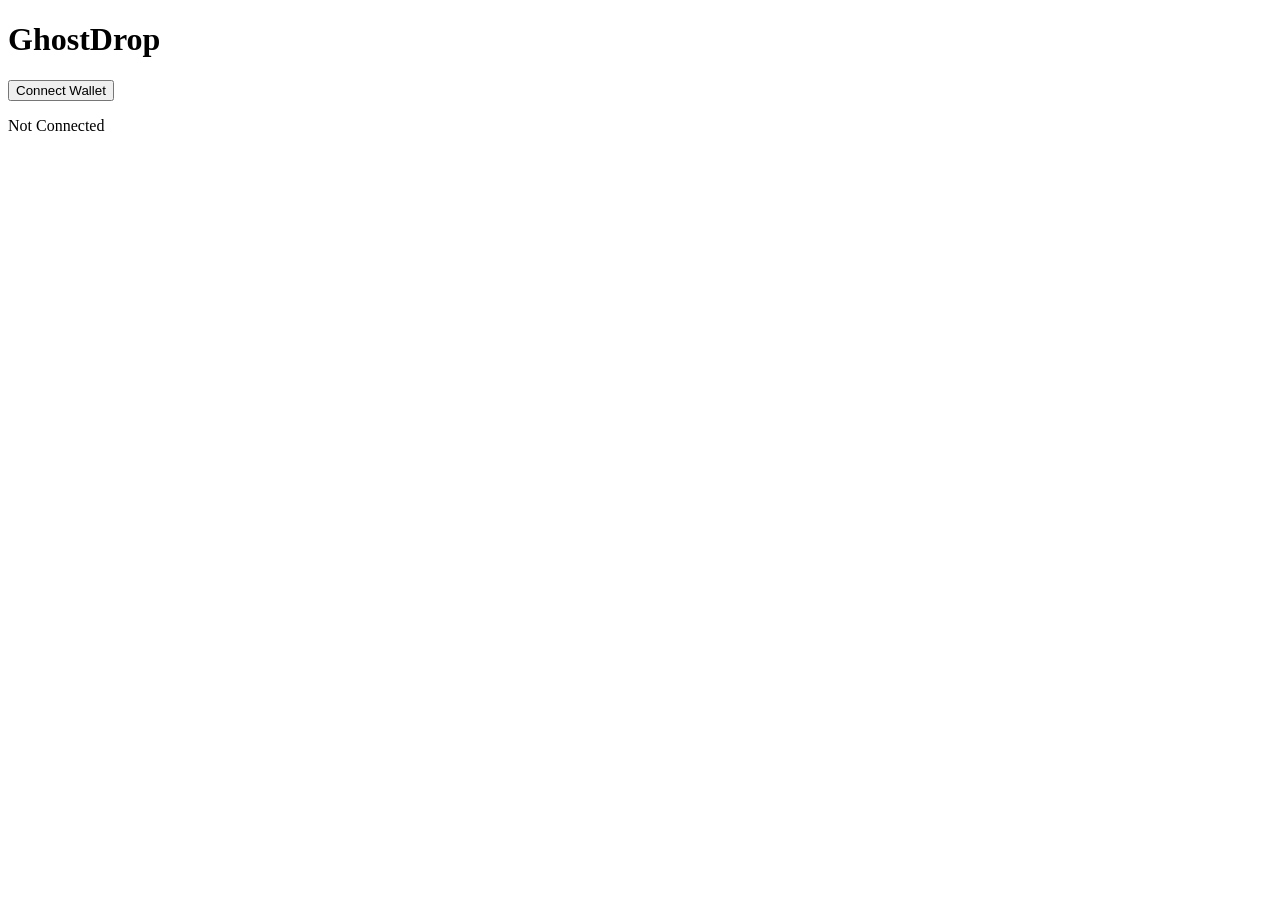
==== apps/web/index.html @ eb21b730 "Create index.html" ====
<!DOCTYPE html>
<html>
<head>
<title>GhostDrop</title>
</head>

<body>

<h1>GhostDrop</h1>

<button onclick="connectWallet()">
Connect Wallet
</button>

<p id="wallet">
Not Connected
</p>

<script src="wallet.js"></script>

</body>
</html>
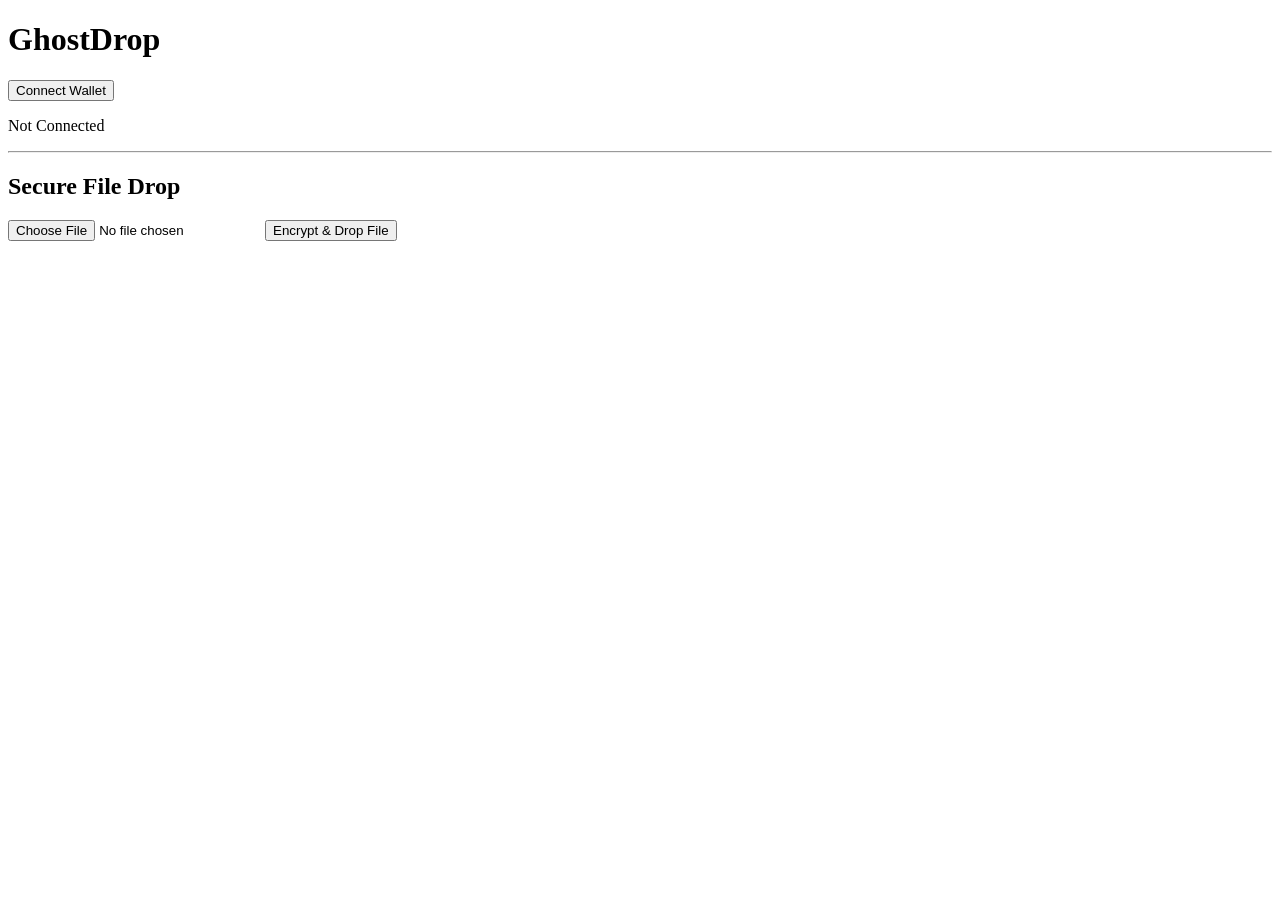
==== commit 83e68ac6: "Update index.html" ====
--- a/apps/web/index.html
+++ b/apps/web/index.html
@@ -1,5 +1,6 @@
 <!DOCTYPE html>
 <html>
+
 <head>
 <title>GhostDrop</title>
 </head>
@@ -8,15 +9,25 @@
 
 <h1>GhostDrop</h1>
 
-<button onclick="connectWallet()">
-Connect Wallet
+<button onclick="connectWallet()">Connect Wallet</button>
+
+<p id="wallet">Not Connected</p>
+
+<hr>
+
+<h2>Secure File Drop</h2>
+
+<input type="file" id="fileInput" />
+
+<button onclick="uploadFile()">
+Encrypt & Drop File
 </button>
 
-<p id="wallet">
-Not Connected
-</p>
+<p id="status"></p>
 
 <script src="wallet.js"></script>
+<script src="drop.js"></script>
 
 </body>
+
 </html>
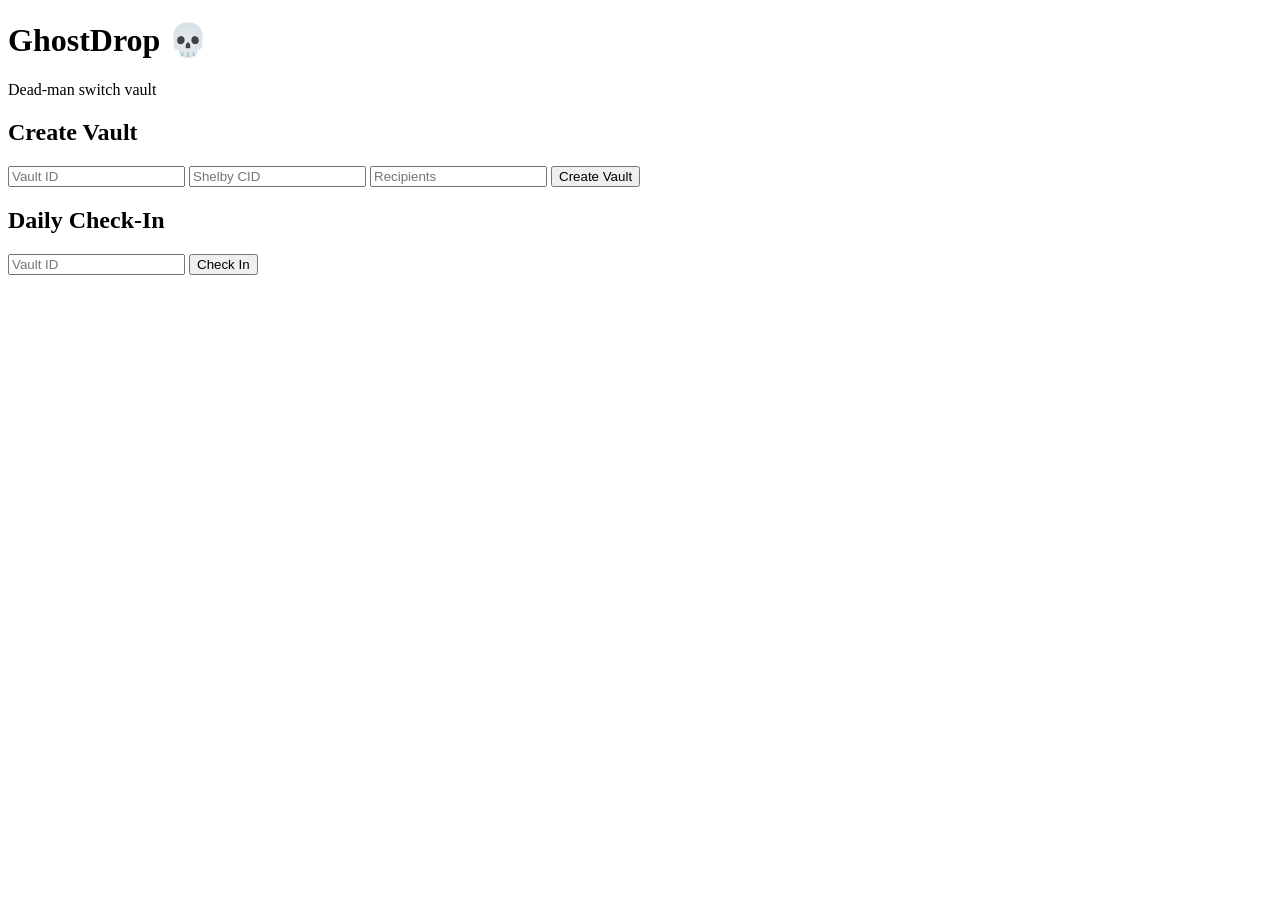
==== commit e7e334b0: "Update index.html" ====
--- a/apps/web/index.html
+++ b/apps/web/index.html
@@ -1,33 +1,46 @@
 <!DOCTYPE html>
 <html>
+<head>
 
-<head>
-<title>GhostDrop</title>
+<title>GhostDrop Vault</title>
+
+<link rel="stylesheet" href="style.css">
+
 </head>
 
 <body>
 
-<h1>GhostDrop</h1>
+<h1>GhostDrop 💀</h1>
 
-<button onclick="connectWallet()">Connect Wallet</button>
+<p>Dead-man switch vault</p>
 
-<p id="wallet">Not Connected</p>
+<div class="card">
 
-<hr>
+<h2>Create Vault</h2>
 
-<h2>Secure File Drop</h2>
+<input id="vaultId" placeholder="Vault ID">
 
-<input type="file" id="fileInput" />
+<input id="cid" placeholder="Shelby CID">
 
-<button onclick="uploadFile()">
-Encrypt & Drop File
-</button>
+<input id="recipients" placeholder="Recipients">
 
-<p id="status"></p>
+<button onclick="createVault()">Create Vault</button>
 
-<script src="wallet.js"></script>
-<script src="drop.js"></script>
+</div>
+
+
+<div class="card">
+
+<h2>Daily Check-In</h2>
+
+<input id="checkinVaultId" placeholder="Vault ID">
+
+<button onclick="checkin()">Check In</button>
+
+</div>
+
+
+<script src="app.js"></script>
 
 </body>
-
 </html>
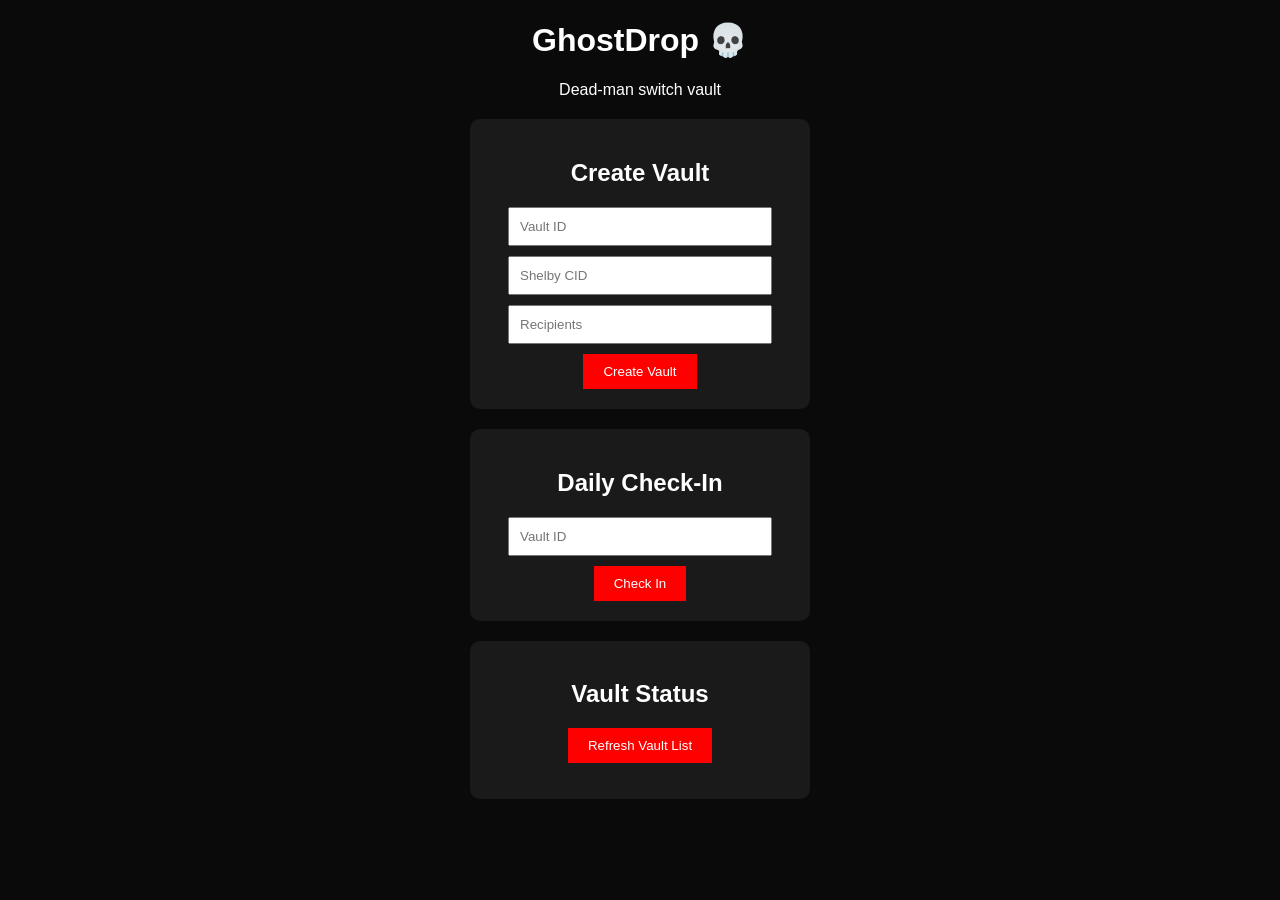
==== commit 19434eff: "Update index.html" ====
--- a/apps/web/index.html
+++ b/apps/web/index.html
@@ -38,7 +38,15 @@
 <button onclick="checkin()">Check In</button>
 
 </div>
+<div class="card">
 
+<h2>Vault Status</h2>
+
+<button onclick="loadVaults()">Refresh Vault List</button>
+
+<ul id="vaultList"></ul>
+
+</div>
 
 <script src="app.js"></script>
 
--- a/apps/web/style.css
+++ b/apps/web/style.css
@@ -0,0 +1,37 @@
+body {
+
+font-family: Arial;
+background: #0a0a0a;
+color: white;
+text-align: center;
+
+}
+
+.card {
+
+background: #1a1a1a;
+padding: 20px;
+margin: 20px auto;
+width: 300px;
+border-radius: 10px;
+
+}
+
+input {
+
+display: block;
+margin: 10px auto;
+padding: 10px;
+width: 80%;
+
+}
+
+button {
+
+padding: 10px 20px;
+background: red;
+border: none;
+color: white;
+cursor: pointer;
+
+}
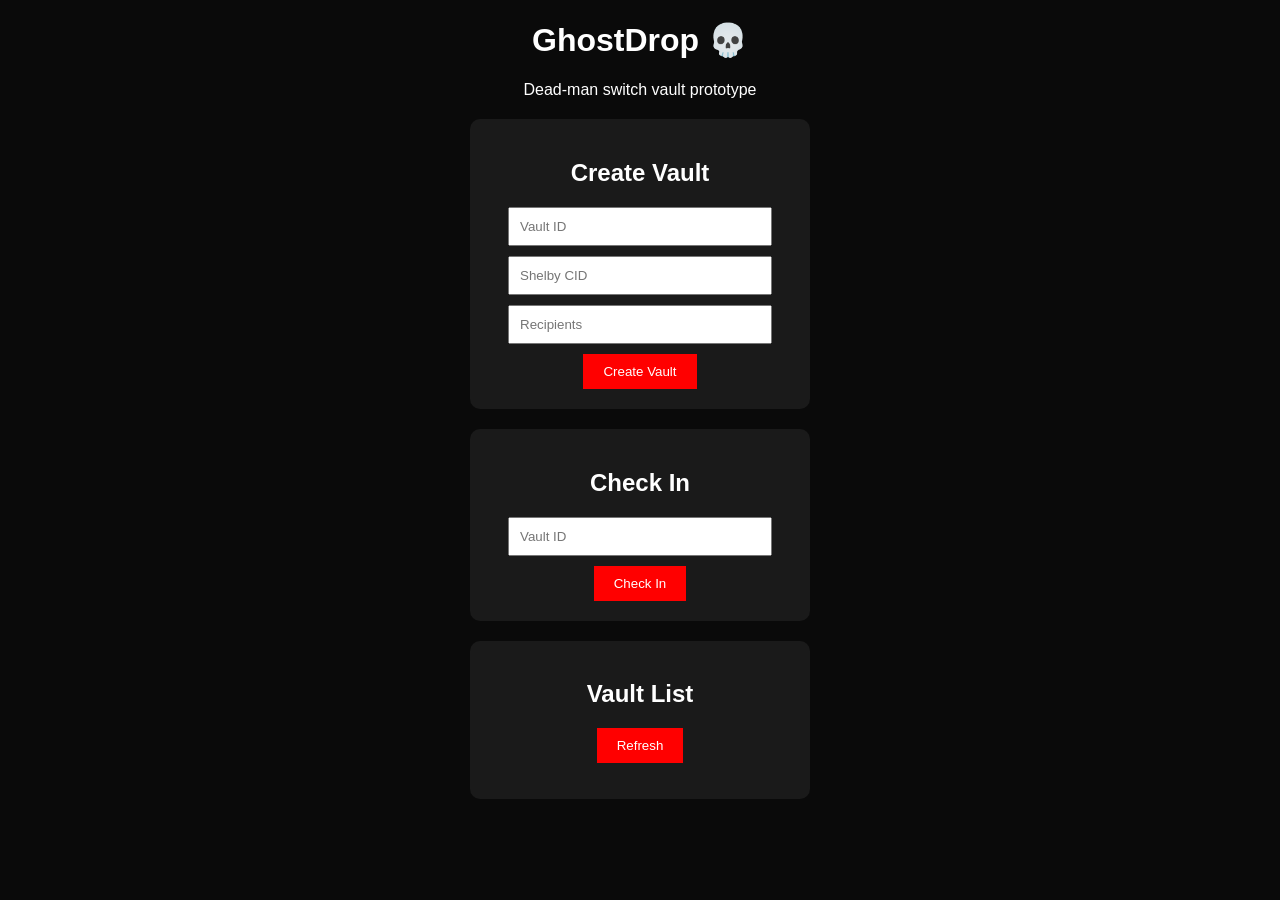
==== commit 2d165e26: "Update index.html" ====
--- a/apps/web/index.html
+++ b/apps/web/index.html
@@ -1,6 +1,9 @@
 <!DOCTYPE html>
 <html>
+
 <head>
+
+<meta charset="UTF-8">
 
 <title>GhostDrop Vault</title>
 
@@ -12,7 +15,7 @@
 
 <h1>GhostDrop 💀</h1>
 
-<p>Dead-man switch vault</p>
+<p>Dead-man switch vault prototype</p>
 
 <div class="card">
 
@@ -28,21 +31,21 @@
 
 </div>
 
-
 <div class="card">
 
-<h2>Daily Check-In</h2>
+<h2>Check In</h2>
 
-<input id="checkinVaultId" placeholder="Vault ID">
+<input id="checkVaultId" placeholder="Vault ID">
 
 <button onclick="checkin()">Check In</button>
 
 </div>
+
 <div class="card">
 
-<h2>Vault Status</h2>
+<h2>Vault List</h2>
 
-<button onclick="loadVaults()">Refresh Vault List</button>
+<button onclick="loadVaults()">Refresh</button>
 
 <ul id="vaultList"></ul>
 
@@ -51,4 +54,5 @@
 <script src="app.js"></script>
 
 </body>
+
 </html>
